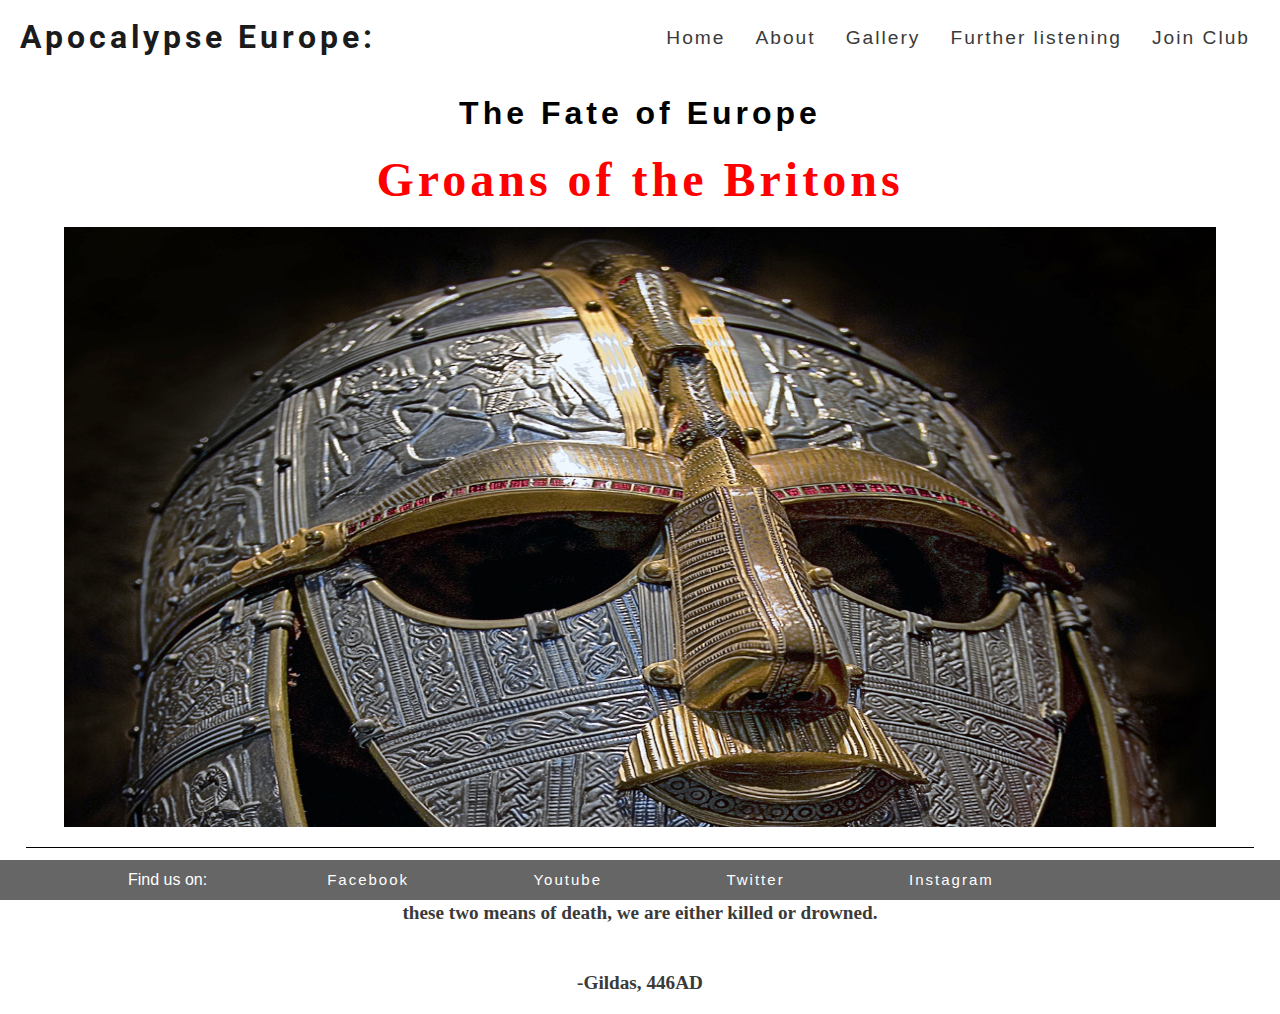
==== fateofrome.html @ d9c7de4c "replaced background img with standard image and include quote" ====
<!DOCTYPE html>
<html lang="en">
<head>
    <meta charset="UTF-8">
    <meta http-equiv="X-UA-Compatible" content="IE=edge">
    <meta name="viewport" content="width=device-width, initial-scale=1.0">
    <meta name="description" content="Apocalypse Europe fan club for podcast The Fall of Rome">
    <meta name="keywords" content="Fall of Rome, fan club, history, Apocalypse Europe">

    <link rel="stylesheet" href="assets/css/style.css">
    <title>Apocalypse Europe</title>
</head>
<body>
    <header>
        <a href="index.html">
            <h1 id="logo">Apocalypse Europe:</h1>
        </a>
        <nav>
            <ul id="menu">
                <li>
                    <a href="#">Join Club</a>
                </li>
                <li>
                    <a href="#">Further listening</a>
                </li>
                <li>
                    <a href="./gallery.html" target="_blank">Gallery</a>
                </li>
                <li>
                    <a href="./index.html" id="#about">About</a>
                </li>
                <li>
                    <a href="index.html">Home</a>
                </li>
            </ul>
        </nav>
    </header>
    <section>
        <div>
            <h1 id="fate-h1">The Fate of Europe</h1>
            <h2 id="fate-h2">Groans of the Britons</h2>
        </div>
    </section>
    <section>
        <div><img src="./assets/images/SuttonHoo-wikipedia.jpg" alt="Sutton Hoo war mask" id="fate-hero-img"></div>
        <hr>
        <div>
        <p class="quote">To Agitius [or Aetius], thrice consul: the groans of the Britons. [...] 
            The barbarians drive us to the sea, the sea drives us to the barbarians; 
            between these two means of death, we are either killed or drowned. </p>
            <br>
        <p class="quote">-Gildas, 446AD</p>
        </div>
        <div></div>
    </section>
    <footer>
        <span id="footer-span">Find us on:</span>
        <div>
        <a href="http://facebook.com" target="_blank" rel="noopener"
        aria-label="Visit our Facebook page (opens in a new tab)" id="footer-links">Facebook</a>
        <a href="http://youtube.com" target="_blank" rel="noopener"
        aria-label="Visit our Youtube page (opens in a new tab)" id="footer-links">Youtube</a>
        <a href="http://twitter.com" target="_blank" rel="noopener"
        aria-label="Visit our Twitter page (opens in a new tab)" id="footer-links">Twitter</a>
        <a href="http://instagram.com" target="_blank" rel="noopener"
        aria-label="Visit our Instagram page (opens in a new tab)" id="footer-links">Instagram</a>
        <div>
    </footer>
    </body>
    </html>
---- assets/css/style.css ----
@import url('https://fonts.googleapis.com/css2?family=Open+Sans&family=Roboto:ital,wght@1,100&display=swap');

* {
    margin: 0;
    padding: 0;
    border: none;
}

body {
    font-family: Open-Sans, sans-serif;
    color: #3a3a3a;
}

h1 {
   font-family: Roboto, sans-serif;
   color: #1b1b1b;
   letter-spacing: 4px;
}

#logo {
    float: left;
    font-size: 200%;
    margin-left: 20px;
}

#menu {
    font-size: 120%;
    letter-spacing: 2px;
}

#menu, #logo {
    line-height: 75px;
}

#menu li {
    float: right;
    list-style-type: none;
    margin-right: 30px;
}

#menu a {
    text-decoration: none;
    color: #3a3a3a;
}

#menu a:hover {
    border-bottom: 1px solid #3a3a3a;
}

#hero-image {
    height: 400px;
    width: 100%;
    overflow: hidden;
    background: url(../images/hero\ image.png) center center
}

#hero-text {
    font-size: 200%;
    width: 28%;
    line-height: 200%;
    background: white;
    padding-left: 20px;
}

hr {
    border-bottom: 1px solid black;
    padding-top: 20px;
    width: 96%;
    margin: auto;
}

/* club */

#join-title {
    color: #3a3a3a;
    text-align: left;
    font-family: Roboto, sans-serif;
    font-size: 200%;
    padding-left: 20px;
    padding-bottom: 20px;
    margin-top: 0%;
}

#club {
    height: 600px;
}

#left-join {
    float: left;
    width:33%
}

#left-join-img {
    height: 250px;
    display: block;
    margin-left: auto;
    margin-right: auto;
    width: 90%;
}

#right-join {
    float: right;
    width: 33%;
}

#right-join-img {
    height: 250px;
    display: block;
    margin-left: auto;
    margin-right: auto;
    width: 90%;
}

#center-join {
    display: inline-block;
    margin: 0 auto;
    width: 33%;
}

#center-join-img {
    height: 250px;
    display: block;
    margin-left: auto;
    margin-right: auto;
    width: 90%;
}

section div h4 {
    font-family: Arial, Helvetica, sans-serif;
    color: red;
    margin-left: 20px;
    margin-right: 20px;
    padding-top: 10px;
}

section div h3 {
    font-family: Arial, Helvetica, sans-serif;
    margin-left: 20px;
    margin-right: 20px;
    color: black
}

section div p {
    margin-left: 20px;
    margin-right: 20px;
    padding-bottom: 20px;
    font-family: 'Times New Roman', Times, serif;  
    font-size: 120%;
}

/* Fate of Rome */

#fall-img {
    float: left;
    height: 400px;
    width: 70%;
    box-sizing: border-box;
    overflow: hidden;
    background: url(../images/The-Fall-of-The-Western-Roman-Empire.jpg)

}

#fall-text {
    float: right;
    background: black;
    width: 30%;
    height: 400px;
    box-sizing: border-box;
    overflow: hidden;
}

#heading-two-fall {
    text-decoration: none;
    list-style: none;
    color: red;
    text-align: center;
    font-size: 200%;
    padding-top: 150px;
}

#heading-three-fall {
    color: rgba(255, 217, 0, 0.767);
    text-align: center;
    font-size: 120%;
    padding-top: 30px;
}

#paragraph-fall {
    color: white;
    text-align: center;
    padding-top: 30px;
}

footer {
    position: fixed;
    bottom: 0;
    height: 40px;
    width: 100%;
    z-index: 1000;
    background: rgb(102, 102, 102);
    text-align: left;
    display: flex;
    align-items: center;
}

#footer-span {
    color: white;
    margin-left: 10%;
}

#footer-links {
    color: white;
    list-style-type: none;
    text-decoration: none;
    font-size: 15px;
    letter-spacing: 2px;
    margin-left: 120px;
}

#footer-links a:hover {
    background-color: teal;
}

/* gallery */

#photos {
    clear: both;
    line-height: 0;
    column-count: 3;
    column-width: 33%;
    column-gap: 0;
}

#photos > img {
    width: 100%;
}

/* Fate of Europe */

#fate-h1 {
    clear: both;
    text-align: center;
    font-family: Open-Sans, sans-serif;
    padding-top: 20px;
    padding-bottom: 20px;
    color:black;
}

#fate-h2 {
    clear: both;
    text-align: center;
    font-family: Open-Sans, san-serif;
    padding-bottom: 20px;
    color: red;
    letter-spacing: 4px;
    font-size: 300%;
}

#fate-hero-img {
    height: 600px;
    display: block;
    margin-left: auto;
    margin-right: auto;
    width: 90%;
}

.quote {
    clear: both;
    text-align: center;
    margin-left: auto;
    margin-right: auto;
    width: 50%;
    margin-top: 10px;
    font-weight: 800;

}
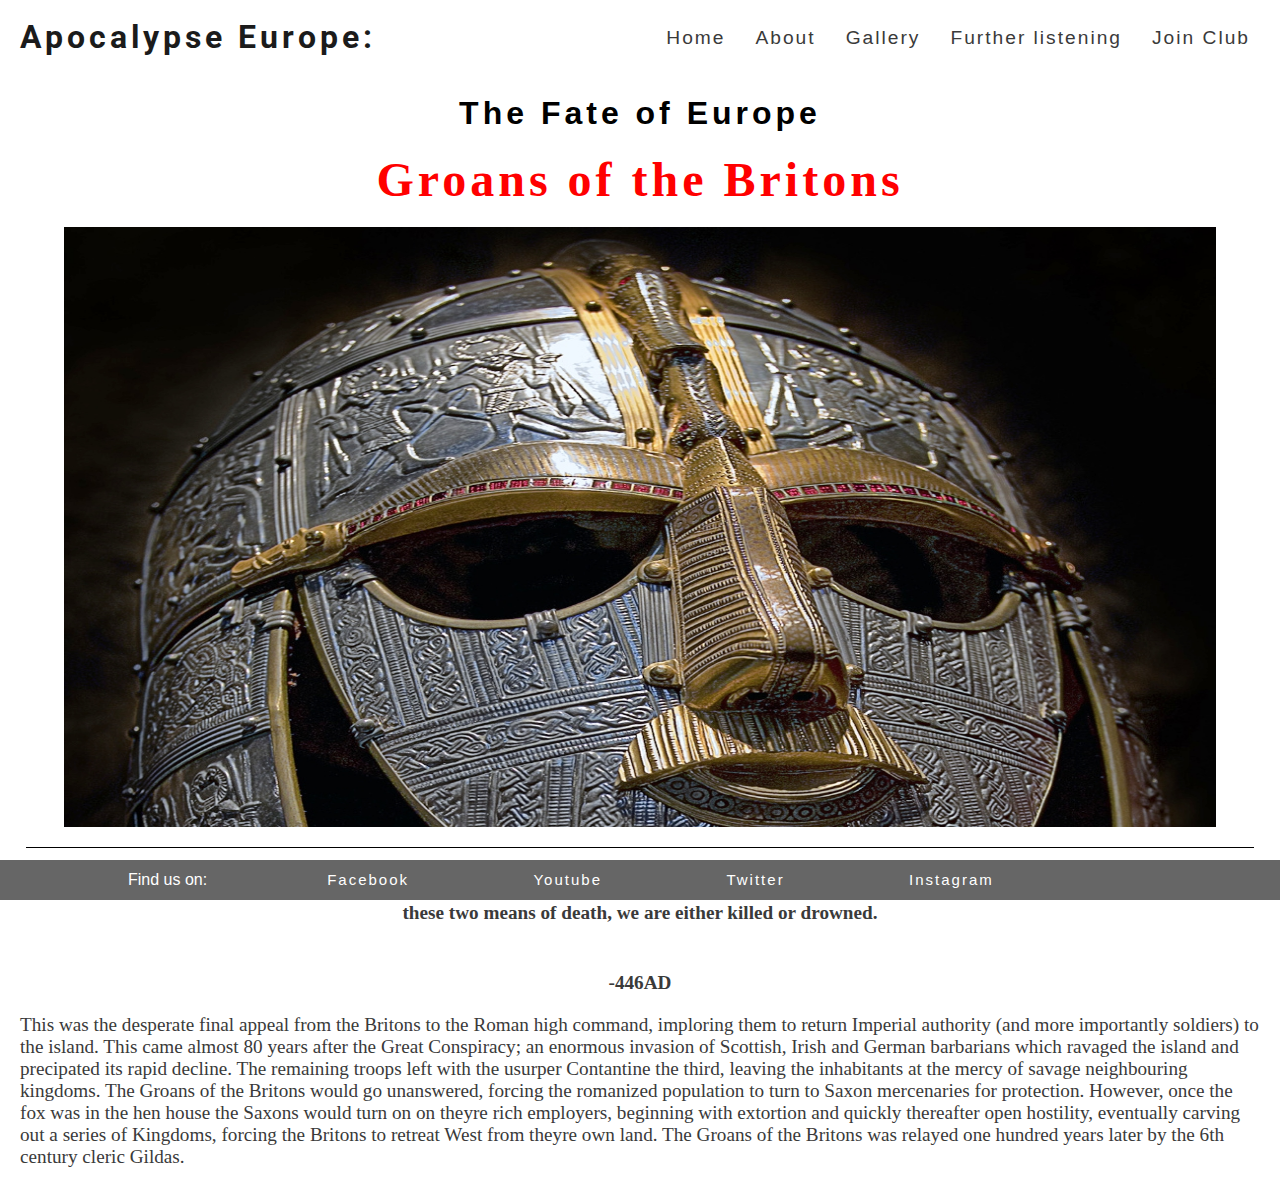
==== commit e54f09e7: "add first paragraphs to fate of europe" ====
--- a/fateofrome.html
+++ b/fateofrome.html
@@ -49,7 +49,17 @@
             The barbarians drive us to the sea, the sea drives us to the barbarians; 
             between these two means of death, we are either killed or drowned. </p>
             <br>
-        <p class="quote">-Gildas, 446AD</p>
+        <p class="quote">-446AD</p>
+        <p>This was the desperate final appeal from the Britons to the Roman high command, imploring them
+            to return Imperial authority (and more importantly soldiers) to the island. This came almost 80 years after the 
+            Great Conspiracy; an enormous invasion of Scottish, Irish and German barbarians which ravaged the island and
+            precipated its rapid decline. The remaining troops left with the usurper Contantine the third, leaving the inhabitants
+            at the mercy of savage neighbouring kingdoms. The Groans of the Britons would go unanswered, forcing the romanized
+            population to turn to Saxon mercenaries for protection. However, once the fox was in the hen house the Saxons would turn on
+            on theyre rich employers, beginning with extortion and quickly thereafter open hostility, eventually carving out a series of Kingdoms, 
+            forcing the Britons to retreat West from theyre own land. The Groans
+            of the Britons was relayed one hundred years later by the 6th century cleric Gildas. 
+        </p>
         </div>
         <div></div>
     </section>
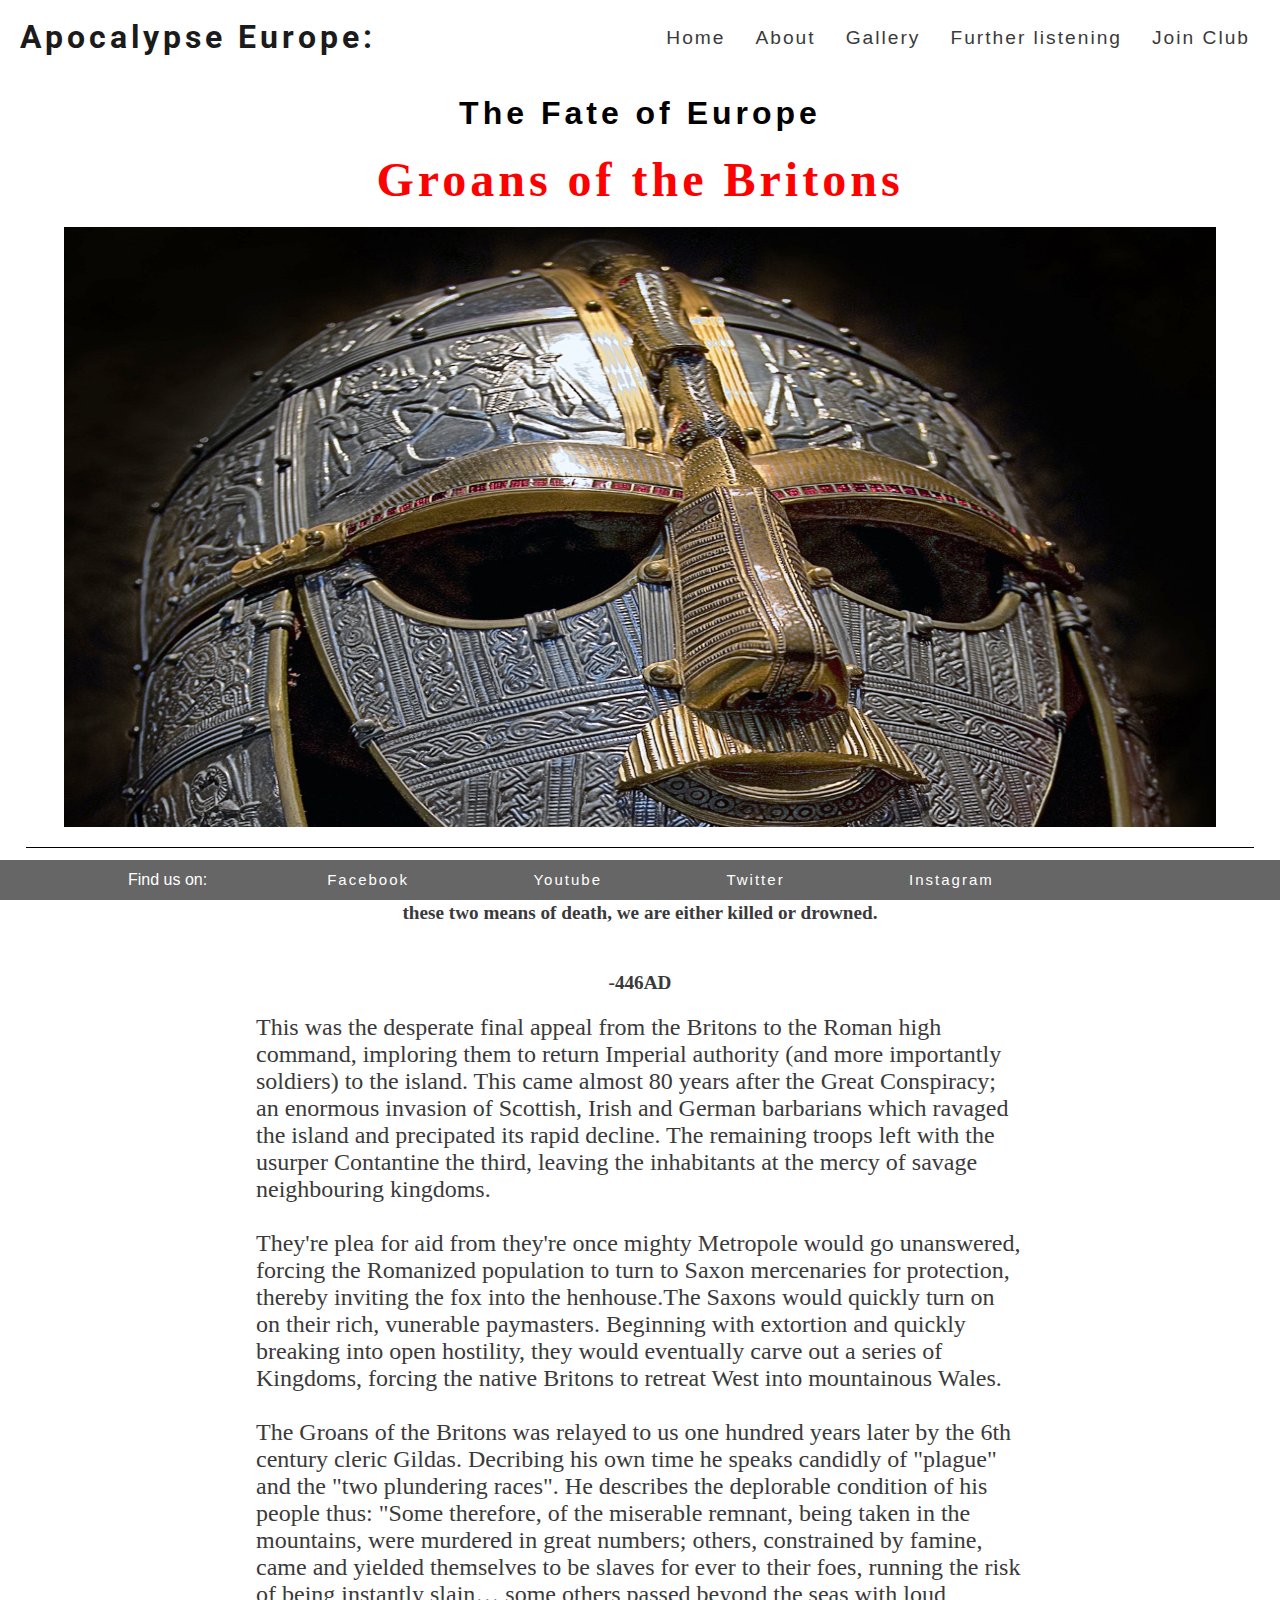
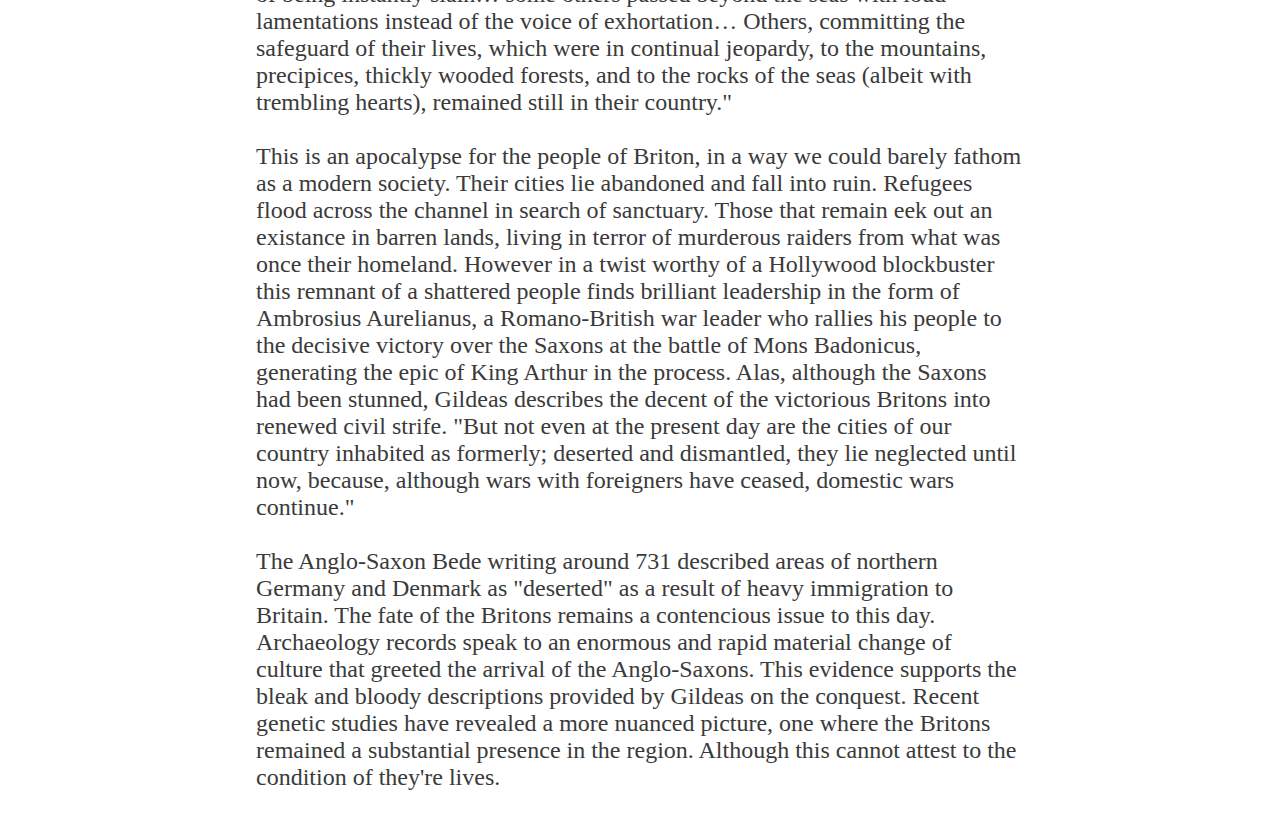
==== commit 5cb20c32: "finish paragraphs for fate of europe" ====
--- a/fateofrome.html
+++ b/fateofrome.html
@@ -50,15 +50,39 @@
             between these two means of death, we are either killed or drowned. </p>
             <br>
         <p class="quote">-446AD</p>
-        <p>This was the desperate final appeal from the Britons to the Roman high command, imploring them
+        <p id="main-text">This was the desperate final appeal from the Britons to the Roman high command, imploring them
             to return Imperial authority (and more importantly soldiers) to the island. This came almost 80 years after the 
             Great Conspiracy; an enormous invasion of Scottish, Irish and German barbarians which ravaged the island and
             precipated its rapid decline. The remaining troops left with the usurper Contantine the third, leaving the inhabitants
-            at the mercy of savage neighbouring kingdoms. The Groans of the Britons would go unanswered, forcing the romanized
-            population to turn to Saxon mercenaries for protection. However, once the fox was in the hen house the Saxons would turn on
-            on theyre rich employers, beginning with extortion and quickly thereafter open hostility, eventually carving out a series of Kingdoms, 
-            forcing the Britons to retreat West from theyre own land. The Groans
-            of the Britons was relayed one hundred years later by the 6th century cleric Gildas. 
+            at the mercy of savage neighbouring kingdoms.
+            <br>
+            <br> 
+            They're plea for aid from they're once mighty Metropole would go unanswered, forcing the Romanized
+            population to turn to Saxon mercenaries for protection, thereby inviting the fox into the henhouse.The Saxons would quickly turn on
+            on their rich, vunerable paymasters. Beginning with extortion and quickly breaking into open hostility, they would eventually carve out a series of Kingdoms, 
+            forcing the native Britons to retreat West into mountainous Wales.
+            <br>
+            <br>
+            The Groans of the Britons was relayed to us one hundred years later by the 6th century cleric Gildas. Decribing his own time
+            he speaks candidly of "plague" and the "two plundering races". He describes the deplorable condition of his people thus: "Some therefore, of the miserable remnant, being taken in the mountains,
+            were murdered in great numbers; others, constrained by famine, came and yielded themselves to be slaves for ever to their foes, running the
+            risk of being instantly slain… some others passed beyond the seas with loud lamentations instead of the voice of exhortation… Others,
+            committing the safeguard of their lives, which were in continual jeopardy, to the mountains, precipices, thickly wooded forests, and to the
+            rocks of the seas (albeit with trembling hearts), remained still in their country."
+            <br> 
+            <br>
+            This is an apocalypse for the people of Briton, in a way we could barely fathom as a modern society. Their cities lie abandoned and fall into ruin. Refugees flood across the channel in search of sanctuary.
+            Those that remain eek out an existance in barren lands, living in terror of murderous raiders from what was once their homeland. However in a twist worthy of a 
+            Hollywood blockbuster this remnant of a shattered people finds brilliant leadership in the form of Ambrosius Aurelianus, a Romano-British war leader who rallies his people
+            to the decisive victory over the Saxons at the battle of Mons Badonicus, generating the epic of King Arthur in the process. Alas, although the Saxons
+            had been stunned, Gildeas describes the decent of the victorious Britons into renewed civil strife. "But not even at the present day are the cities of our country inhabited as formerly; deserted and dismantled, 
+            they lie neglected until now, because, although wars with foreigners have ceased, domestic wars continue."
+            <br>
+            <br>
+            The Anglo-Saxon Bede writing around 731 described areas of northern Germany and Denmark as "deserted" as a result of heavy immigration to Britain. The fate of the Britons remains a contencious issue 
+            to this day. Archaeology records speak to an enormous and rapid material change of culture that greeted the arrival of the Anglo-Saxons. This evidence supports the bleak and 
+            bloody descriptions provided by Gildeas on the conquest. Recent genetic studies have revealed a more nuanced picture, one where the Britons remained a substantial presence in the region. 
+            Although this cannot attest to the condition of they're lives.
         </p>
         </div>
         <div></div>
--- a/assets/css/style.css
+++ b/assets/css/style.css
@@ -273,4 +273,13 @@
     margin-top: 10px;
     font-weight: 800;
 
-}+}
+
+#main-text {
+    text-align: left;
+    margin-left: auto;
+    margin-right: auto;
+    width: 60%;
+    font-size: 150%;
+    margin-bottom: 20px;
+}
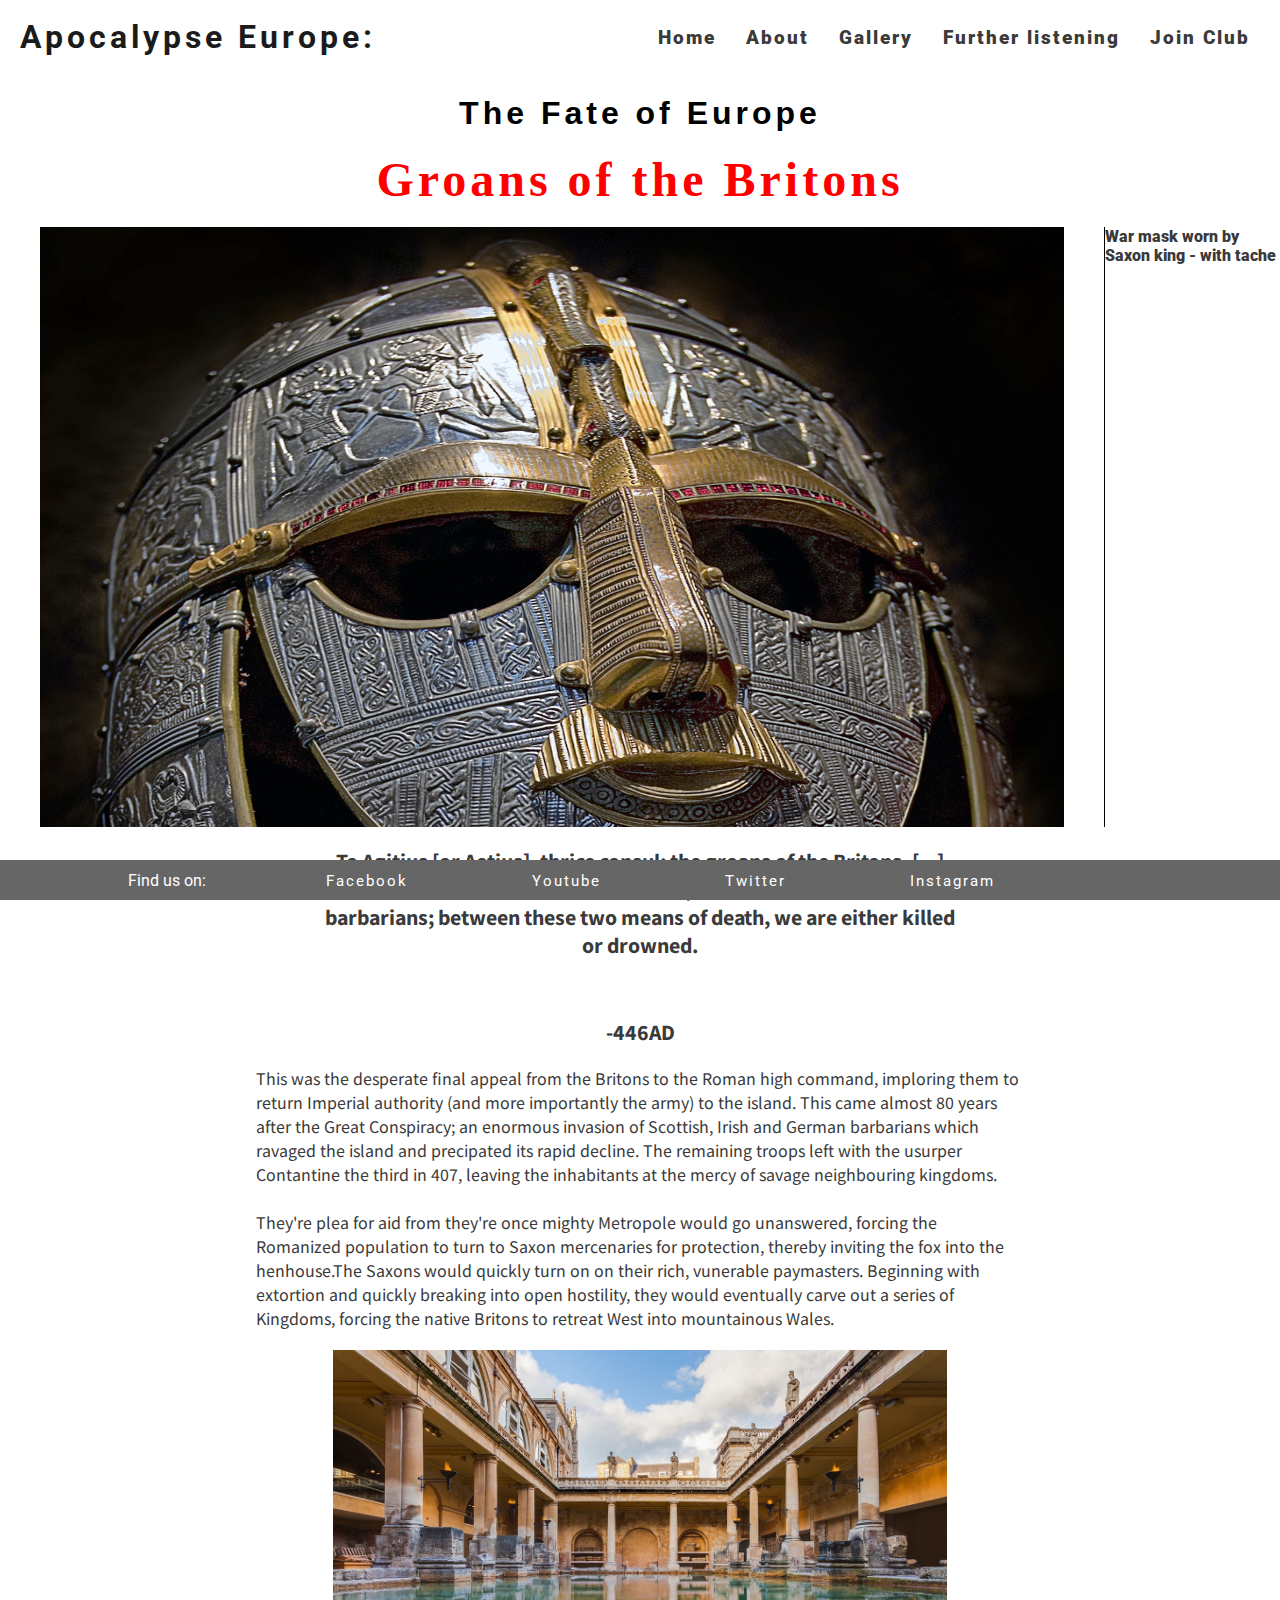
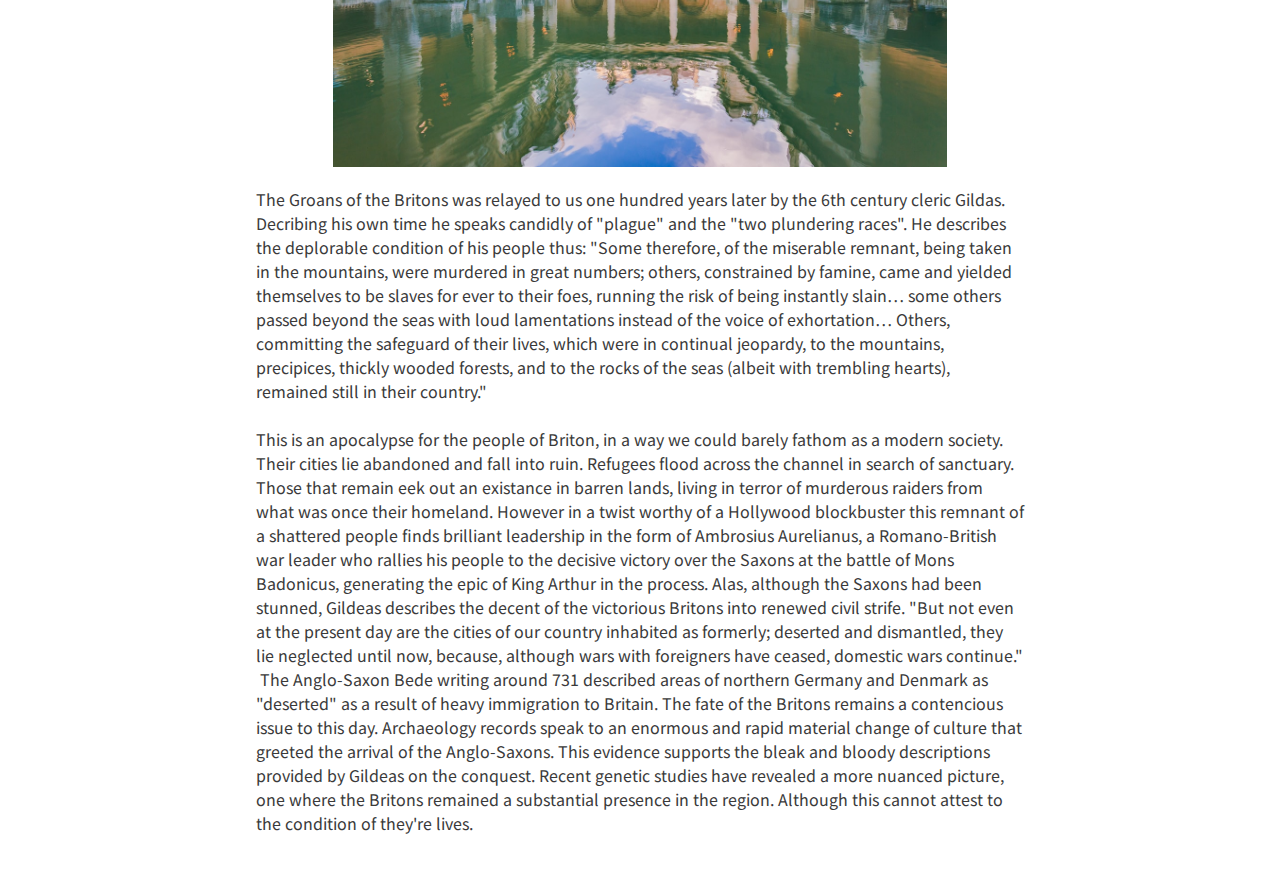
==== commit ac918a0b: "add new image for fate of europe page and fix font" ====
--- a/fateofrome.html
+++ b/fateofrome.html
@@ -8,7 +8,7 @@
     <meta name="keywords" content="Fall of Rome, fan club, history, Apocalypse Europe">
 
     <link rel="stylesheet" href="assets/css/style.css">
-    <title>Apocalypse Europe</title>
+    <title>Fate of Europe</title>
 </head>
 <body>
     <header>
@@ -18,19 +18,19 @@
         <nav>
             <ul id="menu">
                 <li>
-                    <a href="#">Join Club</a>
+                    <a href="./signup.html">Join Club</a>
                 </li>
                 <li>
-                    <a href="#">Further listening</a>
+                    <a href="./index.html">Further listening</a>
                 </li>
                 <li>
-                    <a href="./gallery.html" target="_blank">Gallery</a>
+                    <a href="./gallery.html">Gallery</a>
                 </li>
                 <li>
-                    <a href="./index.html" id="#about">About</a>
+                    <a href="./index.html">About</a>
                 </li>
                 <li>
-                    <a href="index.html">Home</a>
+                    <a href="./index.html">Home</a>
                 </li>
             </ul>
         </nav>
@@ -43,7 +43,7 @@
     </section>
     <section>
         <div><img src="./assets/images/SuttonHoo-wikipedia.jpg" alt="Sutton Hoo war mask" id="fate-hero-img"></div>
-        <hr>
+        <p id="sutton-p">War mask worn by Saxon king - with tache</p>
         <div>
         <p class="quote">To Agitius [or Aetius], thrice consul: the groans of the Britons. [...] 
             The barbarians drive us to the sea, the sea drives us to the barbarians; 
@@ -51,9 +51,9 @@
             <br>
         <p class="quote">-446AD</p>
         <p id="main-text">This was the desperate final appeal from the Britons to the Roman high command, imploring them
-            to return Imperial authority (and more importantly soldiers) to the island. This came almost 80 years after the 
+            to return Imperial authority (and more importantly the army) to the island. This came almost 80 years after the 
             Great Conspiracy; an enormous invasion of Scottish, Irish and German barbarians which ravaged the island and
-            precipated its rapid decline. The remaining troops left with the usurper Contantine the third, leaving the inhabitants
+            precipated its rapid decline. The remaining troops left with the usurper Contantine the third in 407, leaving the inhabitants
             at the mercy of savage neighbouring kingdoms.
             <br>
             <br> 
@@ -61,15 +61,14 @@
             population to turn to Saxon mercenaries for protection, thereby inviting the fox into the henhouse.The Saxons would quickly turn on
             on their rich, vunerable paymasters. Beginning with extortion and quickly breaking into open hostility, they would eventually carve out a series of Kingdoms, 
             forcing the native Britons to retreat West into mountainous Wales.
-            <br>
-            <br>
+            <img src="./assets/images/the-roman-baths-bath-culture-trip.jpg" alt="Roman bath in Britain" id="bath">
             The Groans of the Britons was relayed to us one hundred years later by the 6th century cleric Gildas. Decribing his own time
             he speaks candidly of "plague" and the "two plundering races". He describes the deplorable condition of his people thus: "Some therefore, of the miserable remnant, being taken in the mountains,
             were murdered in great numbers; others, constrained by famine, came and yielded themselves to be slaves for ever to their foes, running the
             risk of being instantly slain… some others passed beyond the seas with loud lamentations instead of the voice of exhortation… Others,
             committing the safeguard of their lives, which were in continual jeopardy, to the mountains, precipices, thickly wooded forests, and to the
             rocks of the seas (albeit with trembling hearts), remained still in their country."
-            <br> 
+            <br>
             <br>
             This is an apocalypse for the people of Briton, in a way we could barely fathom as a modern society. Their cities lie abandoned and fall into ruin. Refugees flood across the channel in search of sanctuary.
             Those that remain eek out an existance in barren lands, living in terror of murderous raiders from what was once their homeland. However in a twist worthy of a 
@@ -77,8 +76,7 @@
             to the decisive victory over the Saxons at the battle of Mons Badonicus, generating the epic of King Arthur in the process. Alas, although the Saxons
             had been stunned, Gildeas describes the decent of the victorious Britons into renewed civil strife. "But not even at the present day are the cities of our country inhabited as formerly; deserted and dismantled, 
             they lie neglected until now, because, although wars with foreigners have ceased, domestic wars continue."
-            <br>
-            <br>
+            <img src="" alt="">
             The Anglo-Saxon Bede writing around 731 described areas of northern Germany and Denmark as "deserted" as a result of heavy immigration to Britain. The fate of the Britons remains a contencious issue 
             to this day. Archaeology records speak to an enormous and rapid material change of culture that greeted the arrival of the Anglo-Saxons. This evidence supports the bleak and 
             bloody descriptions provided by Gildeas on the conquest. Recent genetic studies have revealed a more nuanced picture, one where the Britons remained a substantial presence in the region. 
--- a/assets/css/style.css
+++ b/assets/css/style.css
@@ -1,4 +1,4 @@
-@import url('https://fonts.googleapis.com/css2?family=Open+Sans&family=Roboto:ital,wght@1,100&display=swap');
+@import url('https://fonts.googleapis.com/css2?family=Noto+Sans+JP&family=Roboto:ital,wght@1,100&display=swap');
 
 * {
     margin: 0;
@@ -6,8 +6,12 @@
     border: none;
 }
 
+header {
+    clear: both;
+}
+
 body {
-    font-family: Open-Sans, sans-serif;
+    font-family: Roboto, sans-serif;
     color: #3a3a3a;
 }
 
@@ -26,6 +30,7 @@
 #menu {
     font-size: 120%;
     letter-spacing: 2px;
+    font-weight: 1000;
 }
 
 #menu, #logo {
@@ -52,6 +57,12 @@
     width: 100%;
     overflow: hidden;
     background: url(../images/hero\ image.png) center center
+}
+
+.hero-outer {
+    height: 400px;
+    width: 100%;
+    overflow: hidden;
 }
 
 #hero-text {
@@ -75,7 +86,7 @@
     color: #3a3a3a;
     text-align: left;
     font-family: Roboto, sans-serif;
-    font-size: 200%;
+    font-size: 150%;
     padding-left: 20px;
     padding-bottom: 20px;
     margin-top: 0%;
@@ -126,7 +137,7 @@
 }
 
 section div h4 {
-    font-family: Arial, Helvetica, sans-serif;
+    font-family: Roboto, sans-serif;
     color: red;
     margin-left: 20px;
     margin-right: 20px;
@@ -134,7 +145,7 @@
 }
 
 section div h3 {
-    font-family: Arial, Helvetica, sans-serif;
+    font-family: Noto Sans Jp, sans-serif;
     margin-left: 20px;
     margin-right: 20px;
     color: black
@@ -144,11 +155,15 @@
     margin-left: 20px;
     margin-right: 20px;
     padding-bottom: 20px;
-    font-family: 'Times New Roman', Times, serif;  
+    font-family: Noto Sans Jp, sans-serif;  
     font-size: 120%;
 }
 
-/* Fate of Rome */
+#p-books {
+    padding-top: 30px;
+}
+
+/* Fate of Europe Index */
 
 #fall-img {
     float: left;
@@ -167,6 +182,7 @@
     height: 400px;
     box-sizing: border-box;
     overflow: hidden;
+    padding-top: 50px;
 }
 
 #heading-two-fall {
@@ -176,19 +192,20 @@
     text-align: center;
     font-size: 200%;
     padding-top: 150px;
+    vertical-align: middle;
 }
 
 #heading-three-fall {
     color: rgba(255, 217, 0, 0.767);
     text-align: center;
     font-size: 120%;
-    padding-top: 30px;
+    padding-top: 50px;
 }
 
 #paragraph-fall {
     color: white;
     text-align: center;
-    padding-top: 30px;
+    padding-top: 50px;
 }
 
 footer {
@@ -218,7 +235,7 @@
 }
 
 #footer-links a:hover {
-    background-color: teal;
+    border: 2px solid black;
 }
 
 /* gallery */
@@ -235,7 +252,12 @@
     width: 100%;
 }
 
-/* Fate of Europe */
+#gallery-height {
+    height: 350px;
+}
+
+
+/* Fate of Europe page*/
 
 #fate-h1 {
     clear: both;
@@ -244,6 +266,7 @@
     padding-top: 20px;
     padding-bottom: 20px;
     color:black;
+    font-size: 200%;
 }
 
 #fate-h2 {
@@ -258,10 +281,13 @@
 
 #fate-hero-img {
     height: 600px;
-    display: block;
-    margin-left: auto;
-    margin-right: auto;
-    width: 90%;
+    float: left;
+    margin-left: auto;
+    margin-right: auto;
+    width: 80%;
+    border-right: 1px solid black;
+    padding-right: 40px;
+    padding-left: 40px;
 }
 
 .quote {
@@ -270,16 +296,153 @@
     margin-left: auto;
     margin-right: auto;
     width: 50%;
+    font-weight: 800;
+    padding-top: 20px;
+}
+
+#main-text {
+    font-family: Noto Sans JP;
+    text-align: left;
+    margin-left: auto;
+    margin-right: auto;
+    width: 60%;
+    font-size: 100%;
+    margin-bottom: 20px;
+}
+
+#bath {
+    display: block;
+    width: 80%;
+    margin-left: auto;
+    margin-right: auto;
+    margin-top: 20px;
+    margin-bottom: 20px;
+}
+
+/* article */
+
+#article {
+    margin-top: 20px;
+    margin-left: 20px;
+    float: left;
+    width: 33%;
+    height: 400px;
+    border: 2px solid black;
+    overflow: hidden;
+}
+
+#article-img {
+    background: url(../images/photorealistic-emperors.jpeg);
+    display: block;
+    margin-left: -75px;
+    margin-right: auto;
+    margin-top: -40px;
+    height: 400px;
+    width: auto;
+}
+
+#portrait-link {
+    text-decoration: none;
+    list-style: none;
+    color: red;
+    padding-left: 10px;
+}
+
+.photo-text {
+    text-align: center;
+}
+
+#sutton-p {
+    font-weight: 1000;
+}
+
+/* Further listening */
+
+#further-listening {
+    width: 65%;
+    float: right;
+    margin-top: 20px;
+    height: 400px;
+}
+
+#icon-recommend {
+    clear: both;
+    width: 50%;
+    display: block;
+    margin: auto;
+    font-size: 40px;
+}
+
+#further-icon {
+    color: black;
+}
+
+#recommend-span{
+    padding-left: 40px;
+    color: rgb(206, 1, 1);
+}
+
+#p-further {
+    font-size: 100%;
+    font-family: Roboto;
+    font-weight: 1000;
+    letter-spacing: 2px;
+    padding-top: 10px;
+    text-align: left;
+    margin-left: 75px;
+    margin-right: 75px;
+}
+
+#iframe-further {
+    display: block;
+    margin-left: auto;
+    margin-right: auto;
+    padding-top: 10px;
+    height: 200px;
+    width: 400px;
+    padding-bottom: 100px;
+}
+
+/* signup */
+
+fieldset {
+    border: 2px solid black;
+    border-radius: 2px;
+}
+
+#signup-body {
+    background: url(../images/roman-forum-lonely-plant.jpg)
+}
+
+#signup-form {
+    float: left;
+    width: 30%;
+    margin-right: auto;
+    margin-left: auto;
+    background: rgba(0, 189, 189, 0.5);
+}
+
+.text-input {
+    background-color: transparent;
     margin-top: 10px;
-    font-weight: 800;
-
-}
-
-#main-text {
-    text-align: left;
-    margin-left: auto;
-    margin-right: auto;
-    width: 60%;
-    font-size: 150%;
-    margin-bottom: 20px;
-}
+    margin-bottom: 10px;
+    border-radius: 2px;
+}
+
+.text-input:hover {
+    border-color: #3a3a3a;
+}
+
+.radio-button {
+    margin-top: 10px;
+}
+
+.join-button {
+    margin-top: 10px;
+    margin-bottom: 10px;
+    font-size: 20px;
+    text-align: center;
+    background-color: transparent;
+    border: 2px solid black;
+    padding: 15px, 32px, 15px, 32px; 
+}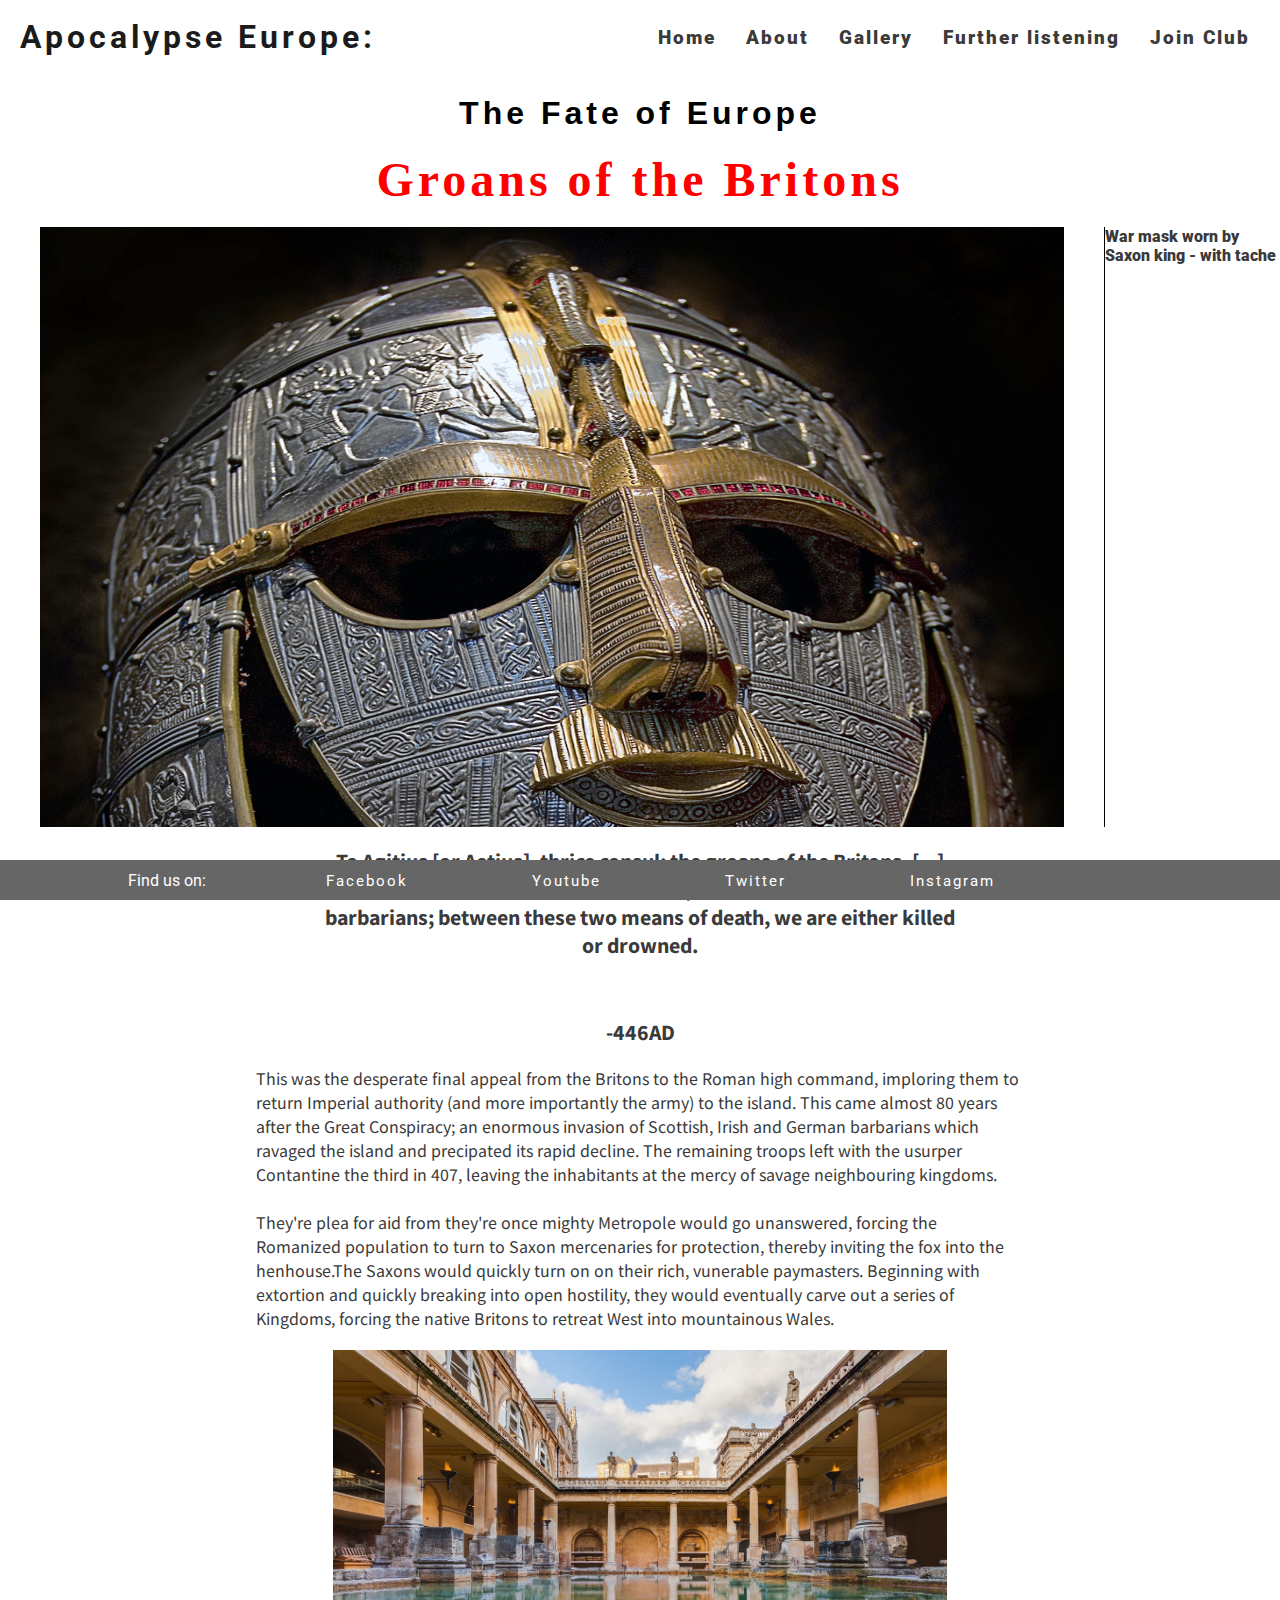
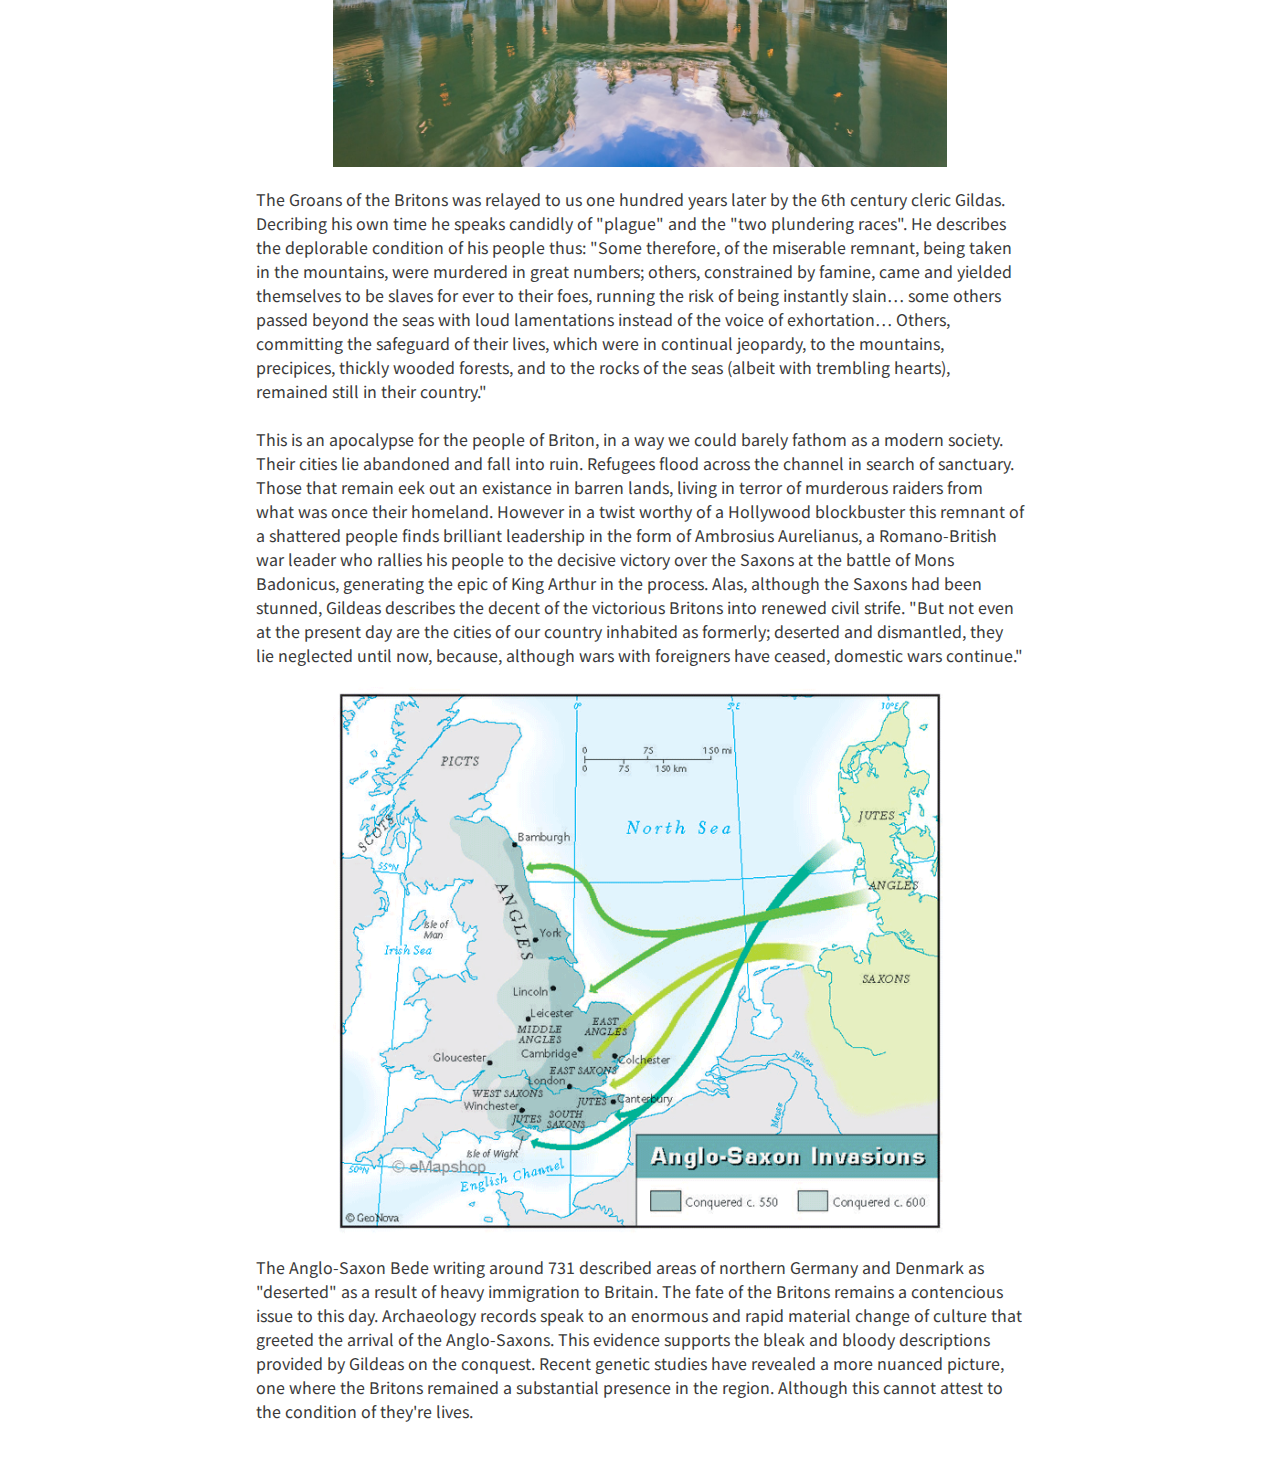
==== commit 028b672b: "add image" ====
--- a/fateofrome.html
+++ b/fateofrome.html
@@ -76,7 +76,7 @@
             to the decisive victory over the Saxons at the battle of Mons Badonicus, generating the epic of King Arthur in the process. Alas, although the Saxons
             had been stunned, Gildeas describes the decent of the victorious Britons into renewed civil strife. "But not even at the present day are the cities of our country inhabited as formerly; deserted and dismantled, 
             they lie neglected until now, because, although wars with foreigners have ceased, domestic wars continue."
-            <img src="" alt="">
+            <img src="./assets/images/Anglo-Saxon-invaders-historia-rex.gif" alt="Map of Anglo-Saxon invasion" id="saxon-map">
             The Anglo-Saxon Bede writing around 731 described areas of northern Germany and Denmark as "deserted" as a result of heavy immigration to Britain. The fate of the Britons remains a contencious issue 
             to this day. Archaeology records speak to an enormous and rapid material change of culture that greeted the arrival of the Anglo-Saxons. This evidence supports the bleak and 
             bloody descriptions provided by Gildeas on the conquest. Recent genetic studies have revealed a more nuanced picture, one where the Britons remained a substantial presence in the region. 
--- a/assets/css/style.css
+++ b/assets/css/style.css
@@ -319,6 +319,15 @@
     margin-bottom: 20px;
 }
 
+#saxon-map {
+    display: block;
+    width: 80%;
+    margin-left: auto;
+    margin-right: auto;
+    margin-top: 20px;
+    margin-bottom: 20px;
+}
+
 /* article */
 
 #article {
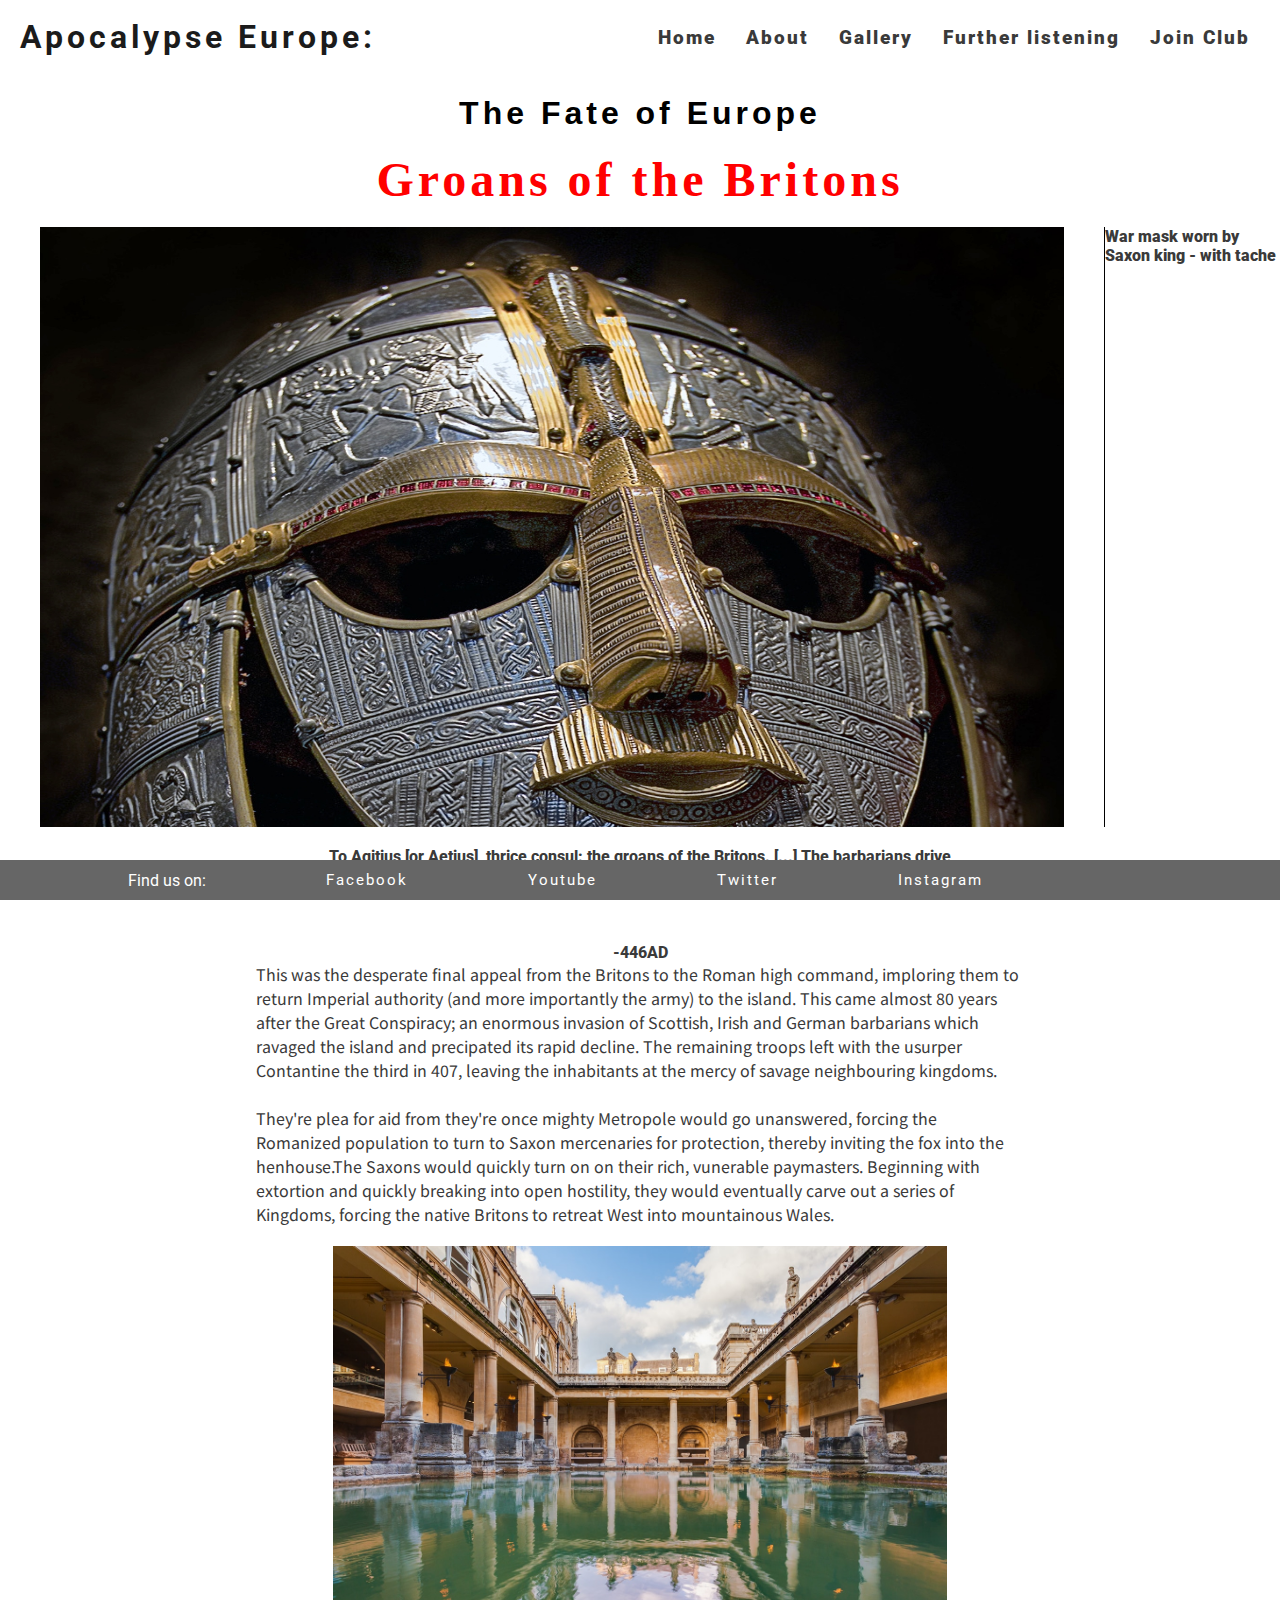
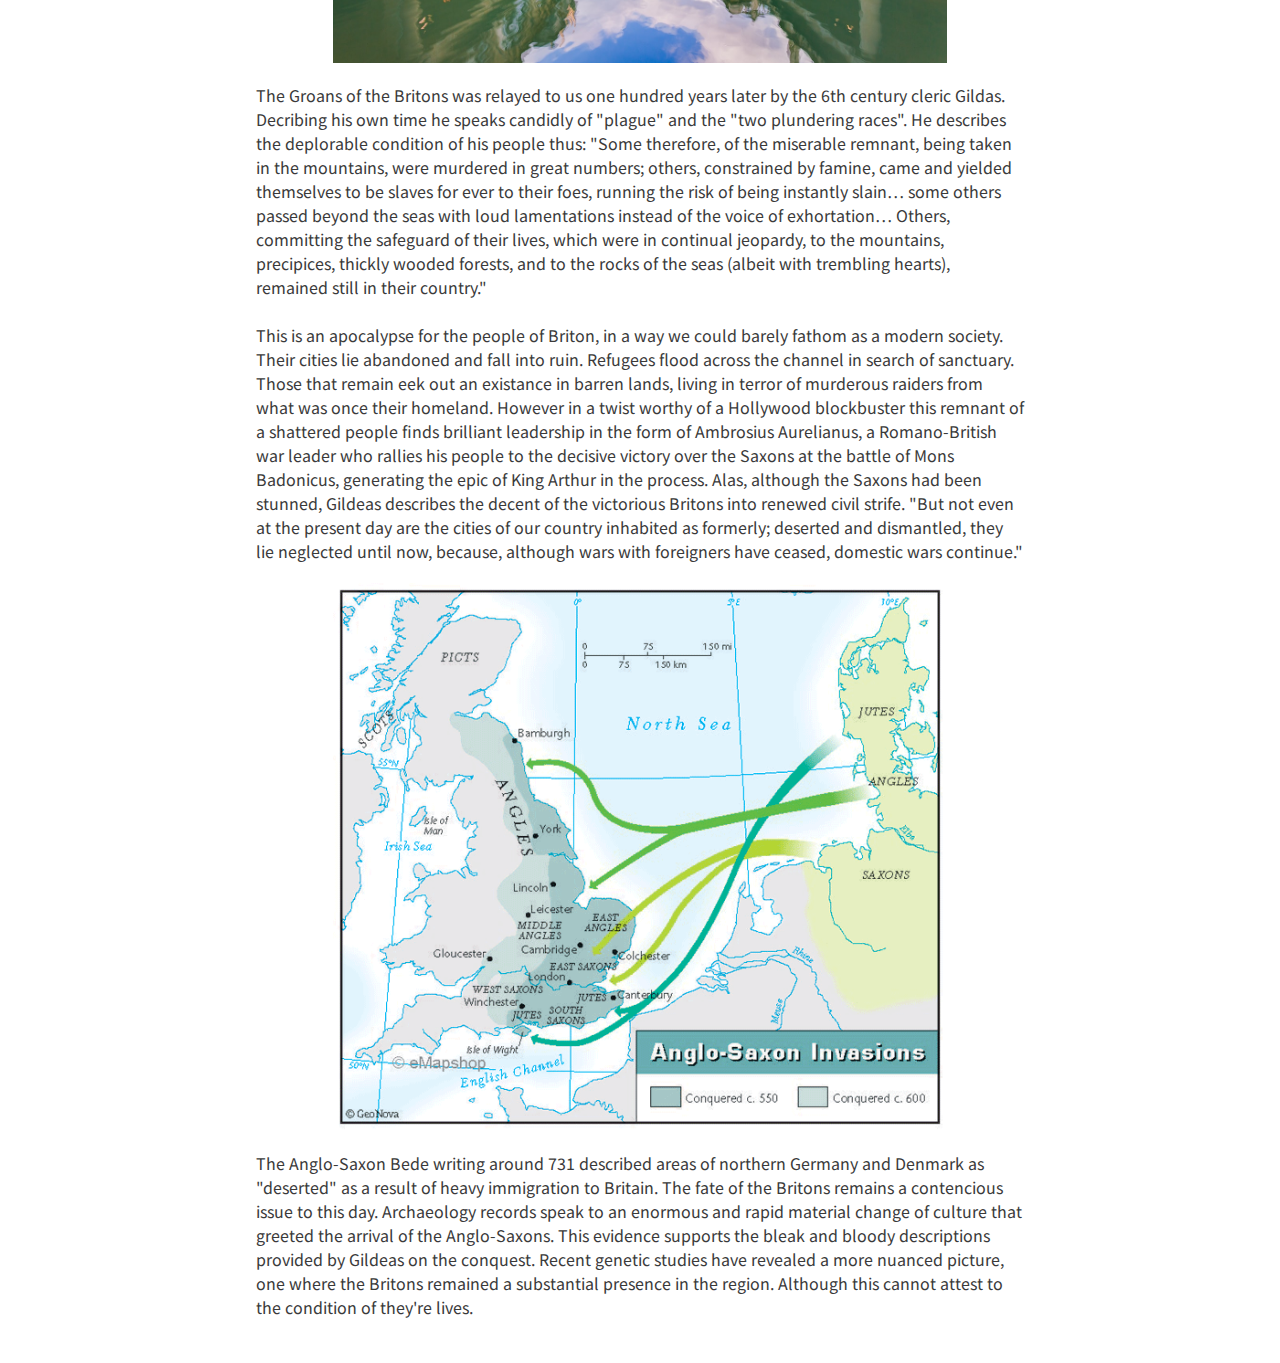
==== commit d9d7e599: "fix number of errors that occur on w3 validator" ====
--- a/fateofrome.html
+++ b/fateofrome.html
@@ -18,19 +18,19 @@
         <nav>
             <ul id="menu">
                 <li>
-                    <a href="./signup.html">Join Club</a>
+                    <a href="signup.html">Join Club</a>
                 </li>
                 <li>
-                    <a href="./index.html">Further listening</a>
+                    <a href="index.html#further">Further listening</a>
                 </li>
                 <li>
-                    <a href="./gallery.html">Gallery</a>
+                    <a href="gallery.html">Gallery</a>
                 </li>
                 <li>
-                    <a href="./index.html">About</a>
+                    <a href="index.html#about">About</a>
                 </li>
                 <li>
-                    <a href="./index.html">Home</a>
+                    <a href="index.html">Home</a>
                 </li>
             </ul>
         </nav>
@@ -41,8 +41,7 @@
             <h2 id="fate-h2">Groans of the Britons</h2>
         </div>
     </section>
-    <section>
-        <div><img src="./assets/images/SuttonHoo-wikipedia.jpg" alt="Sutton Hoo war mask" id="fate-hero-img"></div>
+        <div><img src="assets/images/SuttonHoo-wikipedia.jpg" alt="Sutton Hoo war mask" id="fate-hero-img"></div>
         <p id="sutton-p">War mask worn by Saxon king - with tache</p>
         <div>
         <p class="quote">To Agitius [or Aetius], thrice consul: the groans of the Britons. [...] 
@@ -61,7 +60,7 @@
             population to turn to Saxon mercenaries for protection, thereby inviting the fox into the henhouse.The Saxons would quickly turn on
             on their rich, vunerable paymasters. Beginning with extortion and quickly breaking into open hostility, they would eventually carve out a series of Kingdoms, 
             forcing the native Britons to retreat West into mountainous Wales.
-            <img src="./assets/images/the-roman-baths-bath-culture-trip.jpg" alt="Roman bath in Britain" id="bath">
+            <img src="assets/images/the-roman-baths-bath-culture-trip.jpg" alt="Roman bath in Britain" id="bath">
             The Groans of the Britons was relayed to us one hundred years later by the 6th century cleric Gildas. Decribing his own time
             he speaks candidly of "plague" and the "two plundering races". He describes the deplorable condition of his people thus: "Some therefore, of the miserable remnant, being taken in the mountains,
             were murdered in great numbers; others, constrained by famine, came and yielded themselves to be slaves for ever to their foes, running the
@@ -76,27 +75,25 @@
             to the decisive victory over the Saxons at the battle of Mons Badonicus, generating the epic of King Arthur in the process. Alas, although the Saxons
             had been stunned, Gildeas describes the decent of the victorious Britons into renewed civil strife. "But not even at the present day are the cities of our country inhabited as formerly; deserted and dismantled, 
             they lie neglected until now, because, although wars with foreigners have ceased, domestic wars continue."
-            <img src="./assets/images/Anglo-Saxon-invaders-historia-rex.gif" alt="Map of Anglo-Saxon invasion" id="saxon-map">
+            <img src="assets/images/Anglo-Saxon-invaders-historia-rex.gif" alt="Map of Anglo-Saxon invasion" id="saxon-map">
             The Anglo-Saxon Bede writing around 731 described areas of northern Germany and Denmark as "deserted" as a result of heavy immigration to Britain. The fate of the Britons remains a contencious issue 
             to this day. Archaeology records speak to an enormous and rapid material change of culture that greeted the arrival of the Anglo-Saxons. This evidence supports the bleak and 
             bloody descriptions provided by Gildeas on the conquest. Recent genetic studies have revealed a more nuanced picture, one where the Britons remained a substantial presence in the region. 
             Although this cannot attest to the condition of they're lives.
+            <br>
+            <br>
         </p>
         </div>
-        <div></div>
-    </section>
     <footer>
         <span id="footer-span">Find us on:</span>
-        <div>
         <a href="http://facebook.com" target="_blank" rel="noopener"
-        aria-label="Visit our Facebook page (opens in a new tab)" id="footer-links">Facebook</a>
+        aria-label="Visit our Facebook page (opens in a new tab)" class="footer-links">Facebook</a>
         <a href="http://youtube.com" target="_blank" rel="noopener"
-        aria-label="Visit our Youtube page (opens in a new tab)" id="footer-links">Youtube</a>
+        aria-label="Visit our Youtube page (opens in a new tab)" class="footer-links">Youtube</a>
         <a href="http://twitter.com" target="_blank" rel="noopener"
-        aria-label="Visit our Twitter page (opens in a new tab)" id="footer-links">Twitter</a>
+        aria-label="Visit our Twitter page (opens in a new tab)" class="footer-links">Twitter</a>
         <a href="http://instagram.com" target="_blank" rel="noopener"
-        aria-label="Visit our Instagram page (opens in a new tab)" id="footer-links">Instagram</a>
-        <div>
+        aria-label="Visit our Instagram page (opens in a new tab)" class="footer-links">Instagram</a>
     </footer>
     </body>
     </html>--- a/assets/css/style.css
+++ b/assets/css/style.css
@@ -66,7 +66,7 @@
 }
 
 #hero-text {
-    font-size: 200%;
+    font-size: 180%;
     width: 28%;
     line-height: 200%;
     background: white;
@@ -157,10 +157,6 @@
     padding-bottom: 20px;
     font-family: Noto Sans Jp, sans-serif;  
     font-size: 120%;
-}
-
-#p-books {
-    padding-top: 30px;
 }
 
 /* Fate of Europe Index */
@@ -225,7 +221,7 @@
     margin-left: 10%;
 }
 
-#footer-links {
+.footer-links {
     color: white;
     list-style-type: none;
     text-decoration: none;
@@ -252,7 +248,7 @@
     width: 100%;
 }
 
-#gallery-height {
+.gallery-height {
     height: 350px;
 }
 
@@ -341,9 +337,9 @@
 }
 
 #article-img {
-    background: url(../images/photorealistic-emperors.jpeg);
-    display: block;
-    margin-left: -75px;
+    background: url(../images/image-touched.png) no-repeat;
+    display: block;
+    margin-left: auto;
     margin-right: auto;
     margin-top: -40px;
     height: 400px;
@@ -354,11 +350,18 @@
     text-decoration: none;
     list-style: none;
     color: red;
-    padding-left: 10px;
+    padding-left: 10%;
+    font-size: 120%;
+    margin-top: 10px;
 }
 
 .photo-text {
-    text-align: center;
+    text-align: left;
+    padding-left: 10%;
+    padding-right: 5%;
+    padding-top: 10px;
+    padding-bottom: 10px;
+    font-size: 110%;
 }
 
 #sutton-p {
@@ -387,8 +390,9 @@
 }
 
 #recommend-span{
-    padding-left: 40px;
+    padding-left: 30px;
     color: rgb(206, 1, 1);
+    letter-spacing: 2px;
 }
 
 #p-further {
@@ -415,8 +419,9 @@
 /* signup */
 
 fieldset {
-    border: 2px solid black;
+    border: 2px solid purple;
     border-radius: 2px;
+    padding: 10px;
 }
 
 #signup-body {
@@ -424,22 +429,26 @@
 }
 
 #signup-form {
-    float: left;
+    overflow: hidden;
+    display: block;
     width: 30%;
     margin-right: auto;
     margin-left: auto;
-    background: rgba(0, 189, 189, 0.5);
+    padding: 10px;
+    font-family: Noto Sans Jp;
 }
 
 .text-input {
-    background-color: transparent;
     margin-top: 10px;
     margin-bottom: 10px;
     border-radius: 2px;
+    margin-left: auto;
+    margin-right: auto;
+    width: 60%;
 }
 
 .text-input:hover {
-    border-color: #3a3a3a;
+    background-color: white;
 }
 
 .radio-button {
@@ -447,11 +456,177 @@
 }
 
 .join-button {
+    display: block;
+    margin-left: auto;
+    margin-right: auto;
     margin-top: 10px;
     margin-bottom: 10px;
+    padding: 5px 10px;
     font-size: 20px;
-    text-align: center;
-    background-color: transparent;
-    border: 2px solid black;
-    padding: 15px, 32px, 15px, 32px; 
+    font-family: Noto Sans Jp;
+    text-align: center;
+    border-radius: 2px;
+    border: 2px solid purple;
+    font-weight: 600;
+    color: white; 
+    background: purple;
+}
+
+#form-signup {
+    font-weight: 1000;
+    background: rgb(0, 189, 189, 0.9);
+    padding: 20px;
+    border-radius: 3px;
+}
+
+#signup-heading {
+    text-align: center;
+    margin-bottom: 20px;
+}
+
+/* media queries */
+
+@media screen and (max-width: 1200px) {
+    #article{
+        width: 75%;
+        display: block;
+        margin: auto;
+        margin: auto;
+        margin-top: 20px;
+    }
+
+    #further-listening {
+        float: none;
+        display: block;
+        margin-left: auto;
+        margin-right: auto;
+    }
+
+    #hero-text {
+        font-size: small;
+    }
+
+    #menu {
+        font-size: 80%;
+        line-height: 25px;
+        clear: both;
+        letter-spacing: normal;
+    }
+
+    #gallery-height {
+        height: 0.5em;
+    }
+
+    #heading-two-fall {
+        font-size: 95%;
+    }
+
+    #heading-three-fall {
+        font-size: 95%;
+    }
+
+    #paragraph-fall {
+        font-size: 95%;
+    }
+
+    #article {
+        width: 60%;
+        float: none;
+        display: block;
+        margin-left: auto;
+        margin-right: auto;
+    }
+
+    #signup-form {
+        width: 50%;
+    }
+
+    .text-input {
+        width: 40%;
+    }
+
+    .join-img {
+        width: 100%;
+    }
+
+    .p-about {
+        font-size: 80%;
+    }
+
+    .h-about {
+        font-size: 80%;
+    }
+
+    #fate-hero-img {
+        height: 50%;
+        border-right: none;
+        float: right;
+        margin-left: auto;
+        margin-right: auto;
+    }
+
+    #sutton-p {
+        display: none;
+    }
+
+    #footer-links {
+        margin-left: 40px;
+    }
+
+    #footer-span {
+        display: none;
+    }
+
+    #about-section {
+        height: 10%;
+    }
+}
+
+@media screen and (max-width: 950px) {
+
+    #menu {
+        font-size: 60%;
+        line-height: 25px;
+        clear: both;
+        letter-spacing: normal;
+    }
+
+    #menu li {
+        margin-right: 15px;
+    }
+
+    #left-join-img {
+        display: none;
+    }
+
+    #center-join-img {
+        display: none;
+    }
+
+    #right-join-img{
+        display: none;
+    }
+
+    #photo-text {
+        font-size: 80%;
+    }
+
+    #further-icon {
+        display: none;   
+    }
+
+    #photos {
+        columns: 3;
+    }
+}
+
+@media screen and (max-width: 1200px) {
+
+    #photos {
+        columns: 2;
+    }
+
+    #footer-links {
+        margin-left: 20px;
+    }
 }